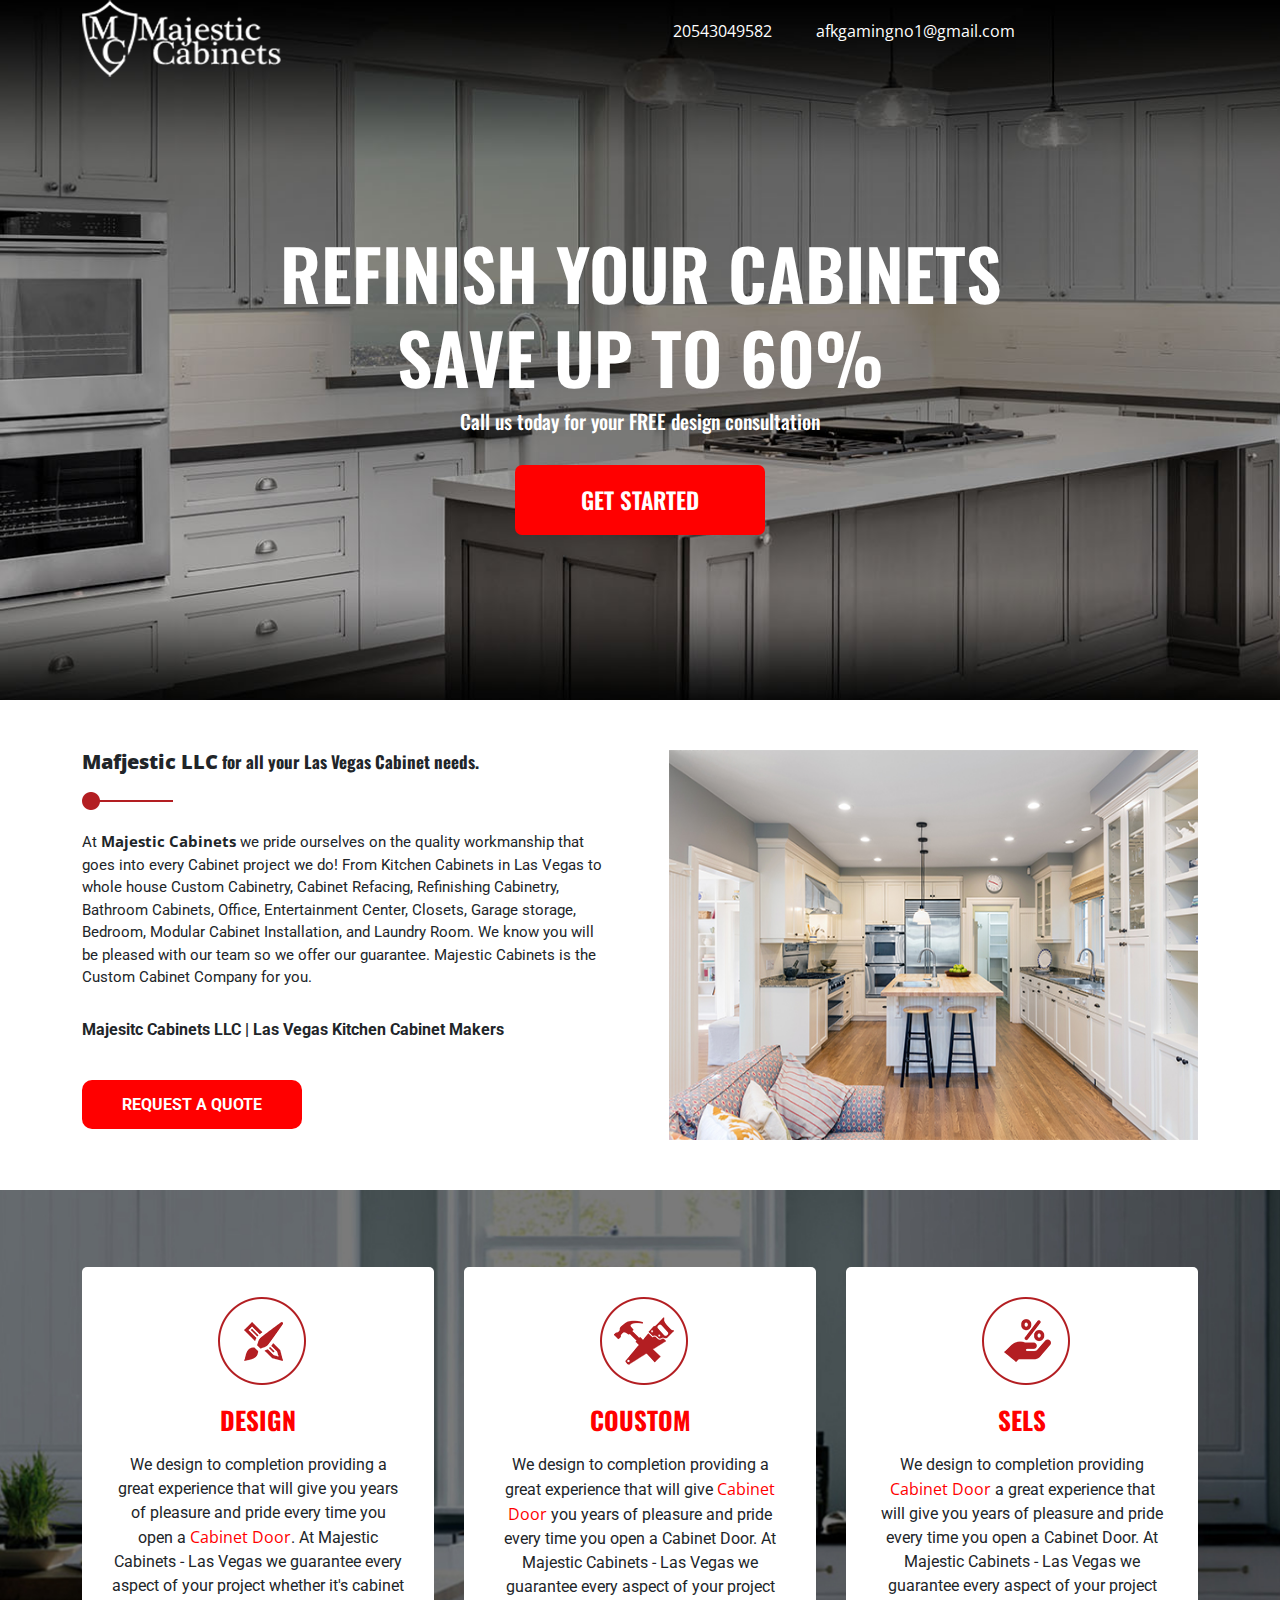
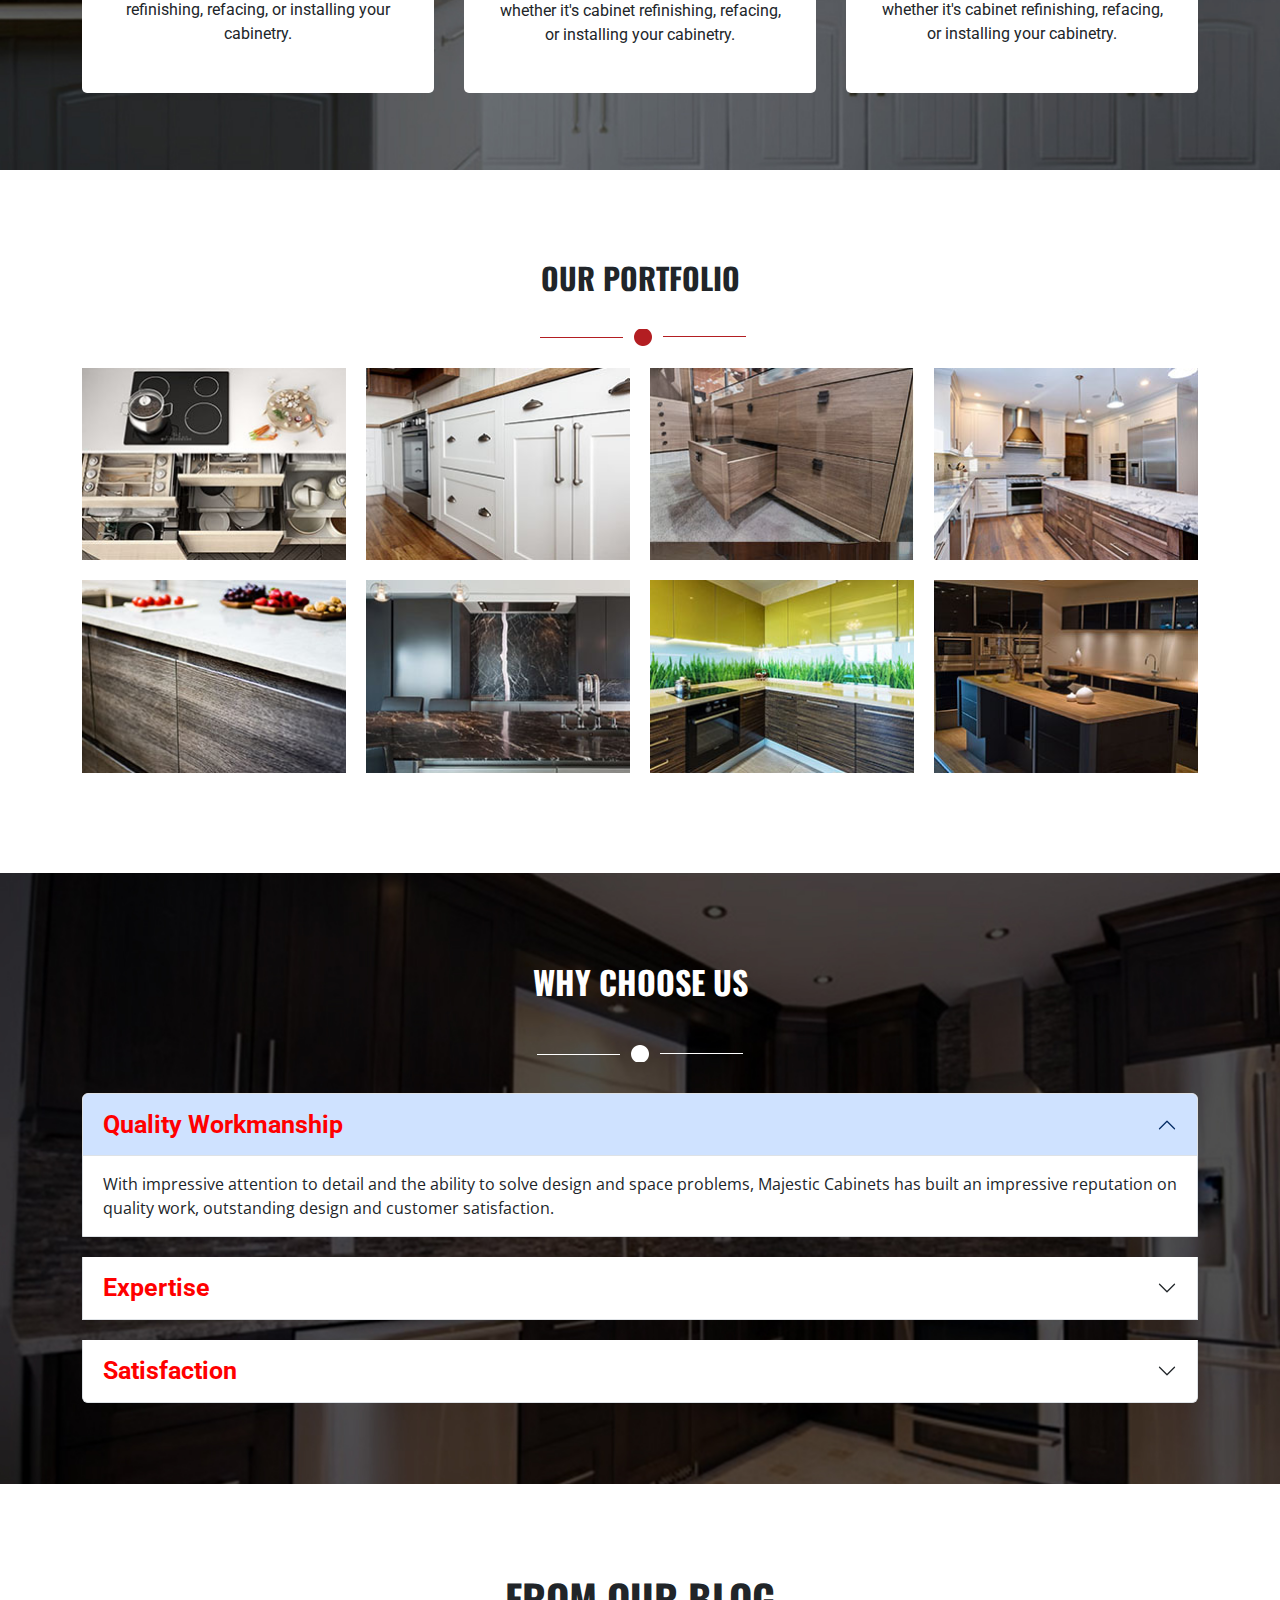
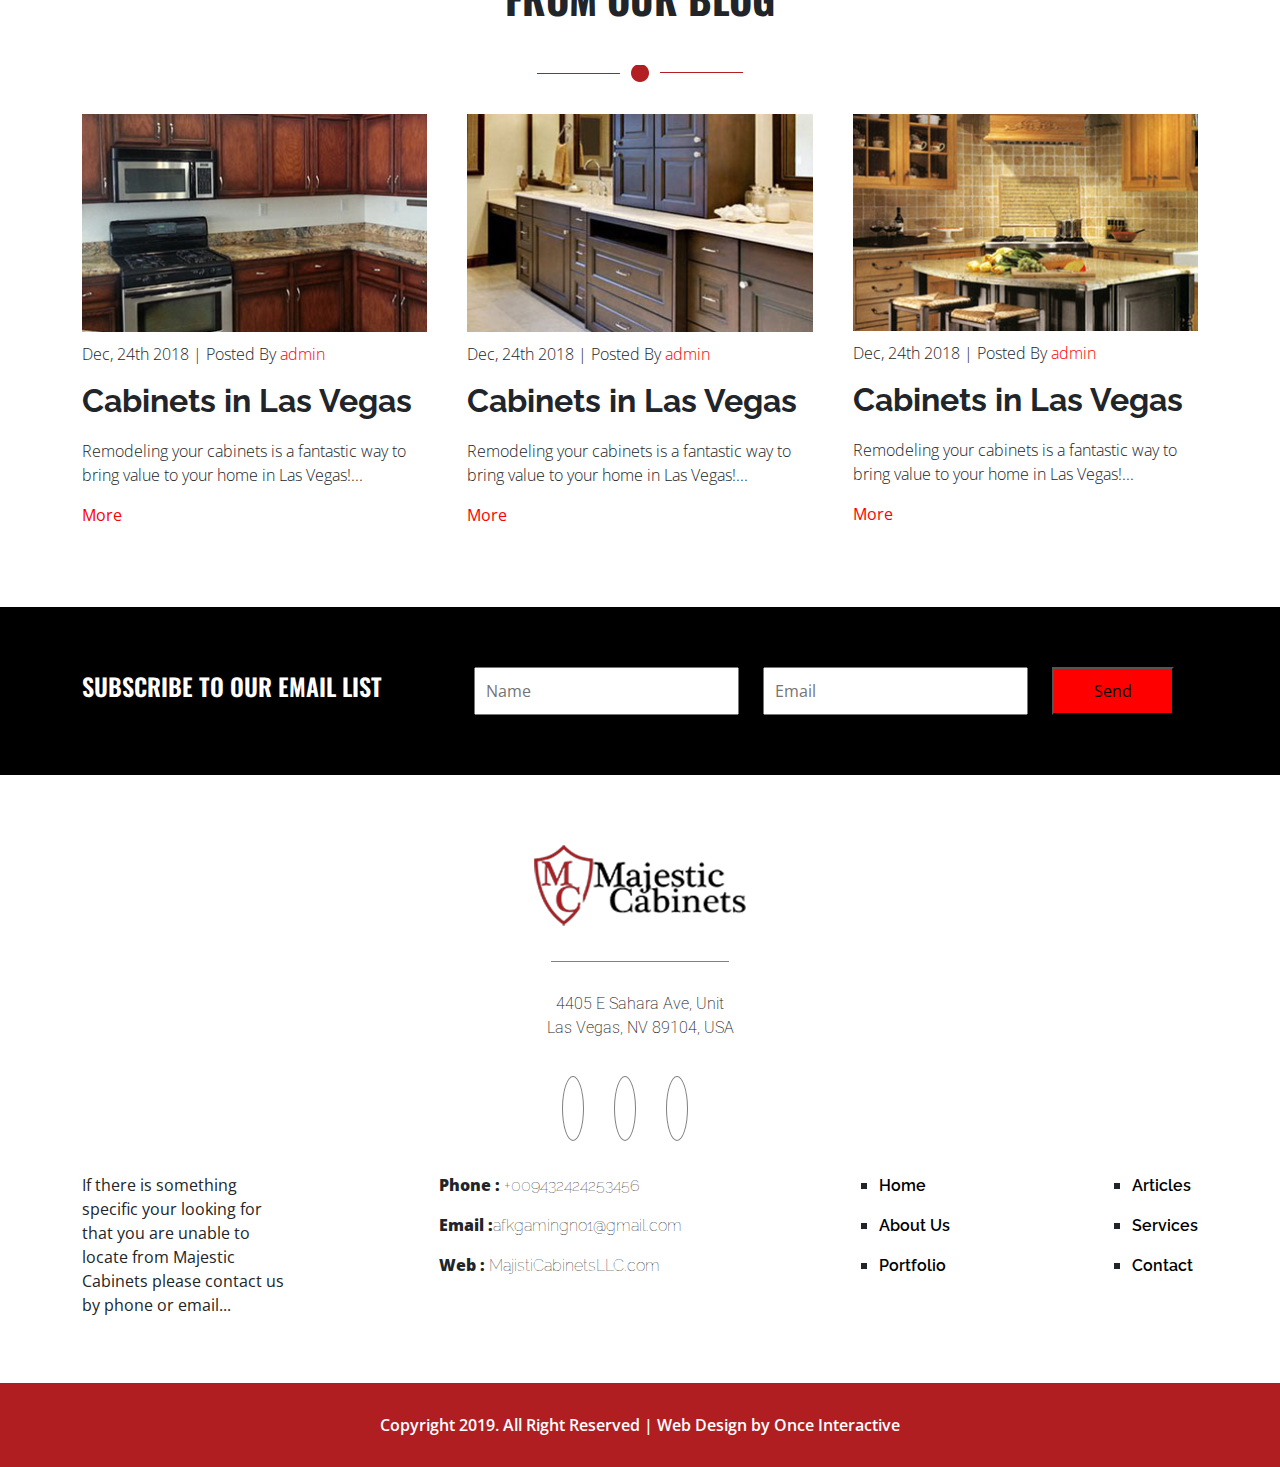
==== index.html @ 5ccfb647 "add all pages files" ====
<!DOCTYPE html>
<html lang="en">

<head>
    <meta charset="UTF-8">
    <meta name="viewport" content="width=device-width, initial-scale=1.0">
    <title>Document</title>
    <link rel="stylesheet" type="text/css" href="style.css">
    <link rel="stylesheet" href="responsiv.css">
    <!-- bootstrap  link  -->
    <link href="https://cdn.jsdelivr.net/npm/bootstrap@5.3.3/dist/css/bootstrap.min.css" rel="stylesheet"
        integrity="sha384-QWTKZyjpPEjISv5WaRU9OFeRpok6YctnYmDr5pNlyT2bRjXh0JMhjY6hW+ALEwIH" crossorigin="anonymous">
    <!-- ******************* fontawosome link **************** -->
    <link rel="stylesheet" href="https://cdnjs.cloudflare.com/ajax/libs/font-awesome/6.6.0/css/all.min.css"
        integrity="sha512-Kc323vGBEqzTmouAECnVceyQqyqdsSiqLQISBL29aUW4U/M7pSPA/gEUZQqv1cwx4OnYxTxve5UMg5GT6L4JJg=="
        crossorigin="anonymous" referrerpolicy="no-referrer" />
    <!-- googel fonts  -->
    <link rel="preconnect" href="https://fonts.googleapis.com">
    <link rel="preconnect" href="https://fonts.gstatic.com" crossorigin>
    <link href="https://fonts.googleapis.com/css2?family=Oswald:wght@200..700&display=swap" rel="stylesheet">
    <link rel="preconnect" href="https://fonts.googleapis.com">
    <link rel="preconnect" href="https://fonts.gstatic.com" crossorigin>
    <link
        href="https://fonts.googleapis.com/css2?family=Oswald:wght@200..700&family=Raleway:ital,wght@0,100..900;1,100..900&family=Roboto:ital,wght@0,100;0,300;0,400;0,500;0,700;0,900;1,100;1,300;1,400;1,500;1,700;1,900&display=swap"
        rel="stylesheet">
    <link rel="preconnect" href="https://fonts.googleapis.com">
    <link rel="preconnect" href="https://fonts.gstatic.com" crossorigin>
    <link
        href="https://fonts.googleapis.com/css2?family=Open+Sans:ital,wght@0,300..800;1,300..800&family=Oswald:wght@200..700&family=Raleway:ital,wght@0,100..900;1,100..900&family=Roboto:ital,wght@0,100;0,300;0,400;0,500;0,700;0,900;1,100;1,300;1,400;1,500;1,700;1,900&display=swap"
        rel="stylesheet">
</head>

<body>
    <!-- this is header section stat -->
    <header>
        <div class="main_header">
            <div class="container">
                <div class="top_header">
                    <div class="main-col">
                        <div class="left-side">
                                <li><i class="fa-solid fa-phone-volume"></i><a href="tel:20543049582">20543049582</a></li>
                        </div>
                        <div class="right-side">
                            <li><i class="fa-solid fa-envelope"></i><a href="mailto:afkgamingno1@gmail.com">afkgamingno1@gmail.com</a></li>
                        </div>
                    </div>
                </div>
                <div class="main_nav">
                    <div class="left_side">
                        <div class="img">
                            <img src="images/logo.png" alt="">
                        </div>
                    </div>
                    <div class="middle_side">
                        <ul>
                            <li><i class="fa-solid fa-phone-volume"></i><a href="tel:20543049582">20543049582</a></li>
                            <li><i class="fa-solid fa-envelope"></i><a
                                    href="mailto:afkgamingno1@gmail.com">afkgamingno1@gmail.com</a></li>
                        </ul>
                    </div>
                    <div class="right_side">
                        <div class="icon">
                            <a href="#"><i class="fa-solid fa-bars" onclick="manu_show()"></i></a>

                        </div>
                    </div>
                </div>
                <!-- *********************slider content section start ******************** -->
                <div class="slider_content">
                  <div class="content">
                    <h1>Refinish Your Cabinets <br>
                        Save Up To 60%</h1>
                    <p>Call us today for your FREE design consultation</p>
                  </div>
                  <div class="btn">
                    <a href="#">Get Started</a>
                </div>
                </div>
              
            </div>

        </div>
        <!-- manu mobile icon  -->
        <div class="mobile_manu">
            <div class="manu_bg" id="manu_bg">
                <ul>
                    <a href="#"><i class="fa-solid fa-xmark" onclick="manu_hide()"></i></a>
                    <li><a href="about.html">About</a></li>
                    <li><a href="service.html">Services</a></li>
                    <li><a href="articale.html">Articale</a></li>
                    <li><a href="article_details.html">Articale Details</a></li>
                    <li><a href="portfolio.html">Portfolio</a></li>
                    <li><a href="contact.html">Concat Us</a></li>
                </ul>
            </div>
        </div>
    </header>

    <!-- header section end -->

    <main>
        <div class="majistic_section">
            <div class="container">
                <div class="main_majistic">
                    <div class="left_site">
                        <h1><span style="font-size: 20px;">Mafjestic LLC</span> for all your Las Vegas Cabinet needs.
                        </h1>
                        <div class="img">
                            <img src="images/red.png" alt="">
                        </div>
                        <p>At <strong>Majestic Cabinets</strong> we pride ourselves on the quality workmanship that goes
                            into every
                            Cabinet project we do! From Kitchen Cabinets in Las Vegas to whole house Custom Cabinetry,
                            Cabinet Refacing, Refinishing Cabinetry, Bathroom Cabinets, Office, Entertainment Center,
                            Closets, Garage storage, Bedroom, Modular Cabinet Installation, and Laundry Room. We know
                            you will be pleased with our team so we offer our guarantee. Majestic Cabinets is the Custom
                            Cabinet Company for you.</p>
                        <h4>Majesitc Cabinets LLC | Las Vegas Kitchen Cabinet Makers</h4>
                        <a href="#">Request a Quote</a>
                    </div>
                    <div class="right_site">
                        <div class="ii">
                            <img src="images/hh.jpg" alt="">
                        </div>
                    </div>
                </div>
            </div>
        </div>
        <!-- design section  -->
        <section>
            <div class="design_section">
                <div class="design">
                    <div class="container">
                        <div class="main_design">
                            <div class="box-1">
                                <div class="img">
                                    <img src="images/third-logo.png" alt="">
                                </div>
                                <h2>DESIGN</h2>
                                <P>We design to completion providing a great experience that will give you years of
                                    pleasure and pride every time you open a <span style="color: red;">Cabinet
                                        Door</span>. At Majestic Cabinets - Las Vegas we guarantee every aspect of your
                                    project whether it's cabinet refinishing,
                                    refacing, or installing your cabinetry.</P>
                            </div>
                            <div class="box-1">
                                <div class="img">
                                    <img src="images/hatoti.png" alt="">
                                </div>
                                <h2>COUSTOM</h2>
                                <P>We design to completion providing a great experience that will give <span
                                        style="color: red;">Cabinet Door</span> you years of pleasure and pride every
                                    time you open a Cabinet Door. At Majestic Cabinets - Las Vegas we guarantee every
                                    aspect of your project whether it's cabinet refinishing,
                                    refacing, or installing your cabinetry.</P>
                            </div>
                            <div class="box-1">
                                <div class="img">
                                    <img src="images/persen.png" alt="">
                                </div>
                                <h2>SELS</h2>
                                <P>We design to completion providing <span style="color: red;">Cabinet Door</span> a
                                    great experience that will give you years of pleasure and pride every time you open
                                    a Cabinet Door. At Majestic Cabinets - Las Vegas we guarantee every aspect of your
                                    project whether it's cabinet refinishing,
                                    refacing, or installing your cabinetry.</P>
                            </div>
                        </div>
                    </div>
                </div>
            </div>
        </section>


        <section>
            <div class="main_gallary">
                <div class="hading">
                    <h2>OUR PORTFOLIO</h2>
                    <div class="img">
                        <img src="images/gallary-icon.png" alt="">
                    </div>
                </div>
                <div class="container">
                    <div class="gallary">
                        <div class="img">
                            <img src="images/ga-photo-1.jpg" alt="">
                            <div class="position">
                                <div class="imgg">
                                    <img src="images/camera.png" style="width: 50px;" onclick="showgallary()" alt="">
                                </div>
                                <div class="content">
                                    <h3>Single Portfolio 12</h3>
                                    <h4>Cabinets</h4>
                                </div>
                            </div>
                        </div>
                        <div class="img">
                            <img src="images/ga-photo-2.jpg" alt="">
                            <div class="position">
                                <div class="imgg">
                                    <img src="images/camera.png" style="width: 50px;" onclick="showgallary()" alt="">
                                </div>
                                <div class="content">
                                    <h3>Single Portfolio 12</h3>
                                    <h4>Cabinets</h4>
                                </div>
                            </div>
                        </div>
                        <div class="img">
                            <img src="images/ga-photo-3.jpg" alt="">
                            <div class="position">
                                <div class="imgg">
                                    <img src="images/camera.png" style="width: 50px;" onclick="showgallary()" alt="">
                                </div>
                                <div class="content">
                                    <h3>Single Portfolio 12</h3>
                                    <h4>Cabinets</h4>
                                </div>
                            </div>
                        </div>
                        <div class="img">
                            <img src="images/ga-photo-4.jpg" alt="">
                            <div class="position">
                                <div class="imgg">
                                    <img src="images/camera.png" style="width: 50px;" onclick="showgallary()" alt="">
                                </div>
                                <div class="content">
                                    <h3>Single Portfolio 12</h3>
                                    <h4>Cabinets</h4>
                                </div>
                            </div>
                        </div>
                        <div class="img">
                            <img src="images/ga-photo-5.jpg" alt="">
                            <div class="position">
                                <div class="imgg">
                                    <img src="images/camera.png" style="width: 50px;" onclick="showgallary()" alt="">
                                </div>
                                <div class="content">
                                    <h3>Single Portfolio 12</h3>
                                    <h4>Cabinets</h4>
                                </div>
                            </div>
                        </div>
                        <div class="img">
                            <img src="images/ga-photo-6.jpg" alt="">
                            <div class="position">
                                <div class="imgg">
                                    <img src="images/camera.png" style="width: 50px;" onclick="showgallary()" alt="">
                                </div>
                                <div class="content">
                                    <h3>Single Portfolio 12</h3>
                                    <h4>Cabinets</h4>
                                </div>
                            </div>
                        </div>
                        <div class="img">
                            <img src="images/ga-photo-7.jpg" alt="">
                            <div class="position">
                                <div class="imgg">
                                    <img src="images/camera.png" style="width: 50px;" onclick="showgallary()" alt="">
                                </div>
                                <div class="content">
                                    <h3>Single Portfolio 12</h3>
                                    <h4>Cabinets</h4>
                                </div>
                            </div>
                        </div>
                        <div class="img">
                            <img src="images/ga-photo-8.jpg" alt="">
                            <div class="position">
                                <div class="imgg">
                                    <img src="images/camera.png" style="width: 50px;" onclick="showgallary()" alt="">
                                </div>
                                <div class="content">
                                    <h3>Single Portfolio 12</h3>
                                    <h4>Cabinets</h4>
                                </div>
                            </div>
                        </div>
                    </div>
                </div>
                <div class="more_gallary" id="gallary_show">
                    <div class="container">
                        <div class="gallary_more" style="position: relative;">
                            <div class="cros" style="position: absolute; right: 0; font-size: 40px;">
                                <i class="fa-solid fa-right-to-bracket" onclick="hidegallary()"
                                    style="color: black;"></i>
                            </div>
                            <div class="img-1">
                                <img src="images/cavinet-1.jpg" alt="">
                            </div>
                            <div class="img-1">
                                <img src="images/cabinet-2.jpg" alt="">
                            </div>
                            <div class="img-1">
                                <img src="images/cabinet-3.jpg" alt="">
                            </div>
                            <div class="img-1">
                                <img src="images/cabinet-4.jpg" alt="">
                            </div>
                            <div class="img-1">
                                <img src="images/cabinet-5.jpg" alt="">
                            </div>
                            <div class="img-1">
                                <img src="images/cabinet-6.jpg" alt="">
                            </div>
                            <div class="img-1">
                                <img src="images/cabinet-7.jpg" alt="">
                            </div>
                            <div class="img-1">
                                <img src="images/cabinet-8.jpg" alt="">
                            </div>
                        </div>
                    </div>
                </div>
            </div>
        </section>
        <!-- ************************************according section start *********************************************** -->
        <div class="according_section">
            <div class="container">
                <div class="hading">
                    <h2>WHY CHOOSE US</h2>
                    <div class="img">
                        <img src="images/white-icon.png" alt="">
                    </div>
                </div>
                <div class="main_according">
                    <div class="accordion" id="accordionExample">
                        <div class="accordion-item">
                            <h2 class="accordion-header" id="headingOne">
                                <button class="accordion-button" type="button" data-bs-toggle="collapse"
                                    data-bs-target="#collapseOne" aria-expanded="true" aria-controls="collapseOne">
                                    Quality Workmanship
                                </button>
                            </h2>
                            <div id="collapseOne" class="accordion-collapse collapse show" aria-labelledby="headingOne"
                                data-bs-parent="#accordionExample">
                                <div class="accordion-body">
                                    With impressive attention to detail and the ability to solve design and space
                                    problems, Majestic Cabinets has built an impressive reputation on quality work,
                                    outstanding design and customer satisfaction.
                                </div>
                            </div>
                        </div>
                        <div class="accordion-item">
                            <h2 class="accordion-header" id="headingTwo">
                                <button class="accordion-button collapsed" type="button" data-bs-toggle="collapse"
                                    data-bs-target="#collapseTwo" aria-expanded="false" aria-controls="collapseTwo">
                                    Expertise
                                </button>
                            </h2>
                            <div id="collapseTwo" class="accordion-collapse collapse" aria-labelledby="headingTwo"
                                data-bs-parent="#accordionExample">
                                <div class="accordion-body">
                                    With impressive attention to detail and the ability to solve design and space
                                    problems, Majestic Cabinets has built an impressive reputation on quality work,
                                    outstanding design and customer satisfaction.
                                </div>
                            </div>
                        </div>
                        <div class="accordion-item">
                            <h2 class="accordion-header" id="headingThree">
                                <button class="accordion-button collapsed" type="button" data-bs-toggle="collapse"
                                    data-bs-target="#collapseThree" aria-expanded="false" aria-controls="collapseThree">
                                    Satisfaction
                                </button>
                            </h2>
                            <div id="collapseThree" class="accordion-collapse collapse" aria-labelledby="headingThree"
                                data-bs-parent="#accordionExample">
                                <div class="accordion-body">
                                    With impressive attention to detail and the ability to solve design and space
                                    problems, Majestic Cabinets has built an impressive reputation on quality work,
                                    outstanding design and customer satisfaction.
                                </div>
                            </div>
                        </div>
                    </div>
                </div>
            </div>
        </div>

        <!--*********************from our blog section start ***********************-->
        <div class="from_section">
            <div class="container">
                <div class="hading">
                    <h2>FROM OUR BLOG</h2>
                    <div class="img">
                        <img src="images/gallary-icon.png" alt="">
                    </div>
                </div>
                <div class="main_from_blog">
                    <div class="box-1">
                        <div class="img">
                            <img src="images/from-blog.jpg" alt="">
                        </div>
                        <div class="content">
                            <p>Dec, 24th 2018 | Posted By <span style="color: red;">admin</span></p>
                            <h2>Cabinets in Las Vegas</h2>
                            <p>Remodeling your cabinets is a fantastic way to
                                bring value to your home in Las Vegas!...</p>
                            <a href="#" style="color: red; text-decoration: none;">More</a>
                        </div>
                    </div>
                    <div class="box-1">
                        <div class="img">
                            <img src="images/from-blog-2.jpg" alt="">
                        </div>
                        <div class="content">
                            <p>Dec, 24th 2018 | Posted By <span style="color: red;">admin</span></p>
                            <h2>Cabinets in Las Vegas</h2>
                            <p>Remodeling your cabinets is a fantastic way to
                                bring value to your home in Las Vegas!...</p>
                            <a href="#" style="color: red; text-decoration: none;">More</a>
                        </div>
                    </div>
                    <div class="box-1">
                        <div class="img">
                            <img src="images/from-blog-3.jpg" alt="">
                        </div>
                        <div class="content">
                            <p>Dec, 24th 2018 | Posted By <span style="color: red;">admin</span></p>
                            <h2>Cabinets in Las Vegas</h2>
                            <p>Remodeling your cabinets is a fantastic way to
                                bring value to your home in Las Vegas!...</p>
                            <a href="#" style="color: red; text-decoration: none;">More</a>
                        </div>
                    </div>
                </div>
            </div>
        </div>

        <!--******************Subscribe section ***********************-->
        <div class="subscribe_section">
            <div class="container">
                <div class="content_subscribes">
                    <h2>SUBSCRIBE TO OUR EMAIL LIST</h2>
                    <div class="input">
                        <input type="text" name="name" id="name" placeholder="Name" required>
                        <input type="email" name="email" id="email" placeholder="Email" required>
                        <button type="submit">Send</button>
                    </div>
                </div>
            </div>
        </div>
        <!--************************* majistic logo section and social media section start **************************** -->
        <div class="majistic_section2">
            <div class="container">
                <div class="main_mejistic">
                    <div class="logo_2">
                        <img src="images/logo-2.png" alt="">
                        <div class="div"></div>
                        <p>4405 E Sahara Ave, Unit</p>
                        <p>Las Vegas, NV 89104, USA</p>
                        <div class="social_section">
                            <div class="containerr">
                                <div class="icon">
                                    <i class="fa-brands fa-facebook-f"></i>
                                    <i class="fa-brands fa-instagram"></i>
                                    <i class="fa-brands fa-google-plus-g"></i>
                                </div>
                            </div>
                        </div>
                    </div>
                </div>
            </div>
        </div>

    </main>
    <!--********************footer section start**************************-->
    <footer>
        <div class="main_footer">
            <div class="container">
                <div class="footer_start">
                    <div class="item-1">
                        <p>If there is something specific your looking for that you are unable to locate from Majestic
                            Cabinets please contact us by phone or email... </p>
                    </div>
                    <div class="item-2">
                        <div class="content">
                            <li><strong style="font-weight: 800;">Phone :</strong> <a href="tel:+0094324242">
                                    +009432424253456</a></li>
                            <li><strong style="font-weight: 800;">Email :</strong><a
                                    href="mailto:afkgamingno1@gmail.com">afkgamingno1@gmail.com</a></li>
                            <li><strong style="font-weight: 800;">Web :</strong><a href="#"> MajistiCabinetsLLC.com</a>
                            </li>
                        </div>
                    </div>
                    <div class="item-3">
                        <ul>
                            <li><a href="#">Home</a></li>
                            <li><a href="#">About Us</a></li>
                            <li><a href="#">Portfolio</a></li>
                        </ul>
                    </div>
                    <div class="item-4">
                        <ul>
                            <li><a href="#">Articles</a></li>
                            <li><a href="#">Services</a></li>
                            <li><a href="#">Contact</a></li>
                        </ul>
                    </div>
                   
                </div>
            </div>
        </div>
        <!-- mobile footer  -->
        <div class="mo_footer">
            <div class="mobile">
               <div class="item">
                   <ul>
                       <li><a href="#">Home</a></li>
                       <li><a href="#">About Us</a></li>
                       <li><a href="#">Portfolio</a></li>
                   </ul>
               </div>
               <div class="item">
                   <ul>
                       <li><a href="#">Articles</a></li>
                       <li><a href="#">Services</a></li>
                       <li><a href="#">Contact</a></li>
                   </ul>
               </div>
            </div>
           </div>
        <div class="copyright_section">
            <div class="container">
                <div class="content">
                    <p>Copyright 2019. All Right Reserved | Web Design by Once Interactive</p>
                </div>
            </div>

        </div>
    </footer>
    <script src="allfile.js"></script>
    <script>
     

    </script>
    <script src="https://cdn.jsdelivr.net/npm/@popperjs/core@2.11.8/dist/umd/popper.min.js"
        integrity="sha384-I7E8VVD/ismYTF4hNIPjVp/Zjvgyol6VFvRkX/vR+Vc4jQkC+hVqc2pM8ODewa9r"
        crossorigin="anonymous"></script>
    <script src="https://cdn.jsdelivr.net/npm/bootstrap@5.3.3/dist/js/bootstrap.min.js"
        integrity="sha384-0pUGZvbkm6XF6gxjEnlmuGrJXVbNuzT9qBBavbLwCsOGabYfZo0T0to5eqruptLy"
        crossorigin="anonymous"></script>
</body>

</html>
---- style.css ----
* {
	margin: 0;
	padding: 0;
	font-family: "Open Sans", sans-serif;
}

@import url('https://fonts.googleapis.com/css2?family=Open+Sans:ital,wght@0,300..800;1,300..800&display=swap');


.container {
	max-width: 1170px;
	margin: 0 auto;
	margin: 0 30px;
}

/* mobile manu style */
.mobile_manu .manu_bg {
	width: 200px;
	height: 380px;
	background-color: rgb(0, 13, 255);
	top: 3%;
	right: 2%;
	position: absolute;
	padding-top: 16px;
	border-radius: 10px;
	display: none;
}

.mobile_manu .manu_bg {
	text-align: center;
}

.mobile_manu .manu_bg ul {
	list-style-type: none;
	margin-right: 31px;

}

.mobile_manu .manu_bg ul i {
	font-size: 30px;
	color: white;
}

.mobile_manu .manu_bg ul li {
	padding-bottom: 20px;
}

.mobile_manu .manu_bg ul li a {
	text-decoration: none;
	color: white;
	font-size: large;
	font-weight: 400;
	position: relative;
}
/* hover section start  */
.mobile_manu .manu_bg ul li a::after{
	content: '';
	position: absolute;
	width: 100%;
	height: 4px;
	background-color: #00ff2f;
	left: 0;
	bottom: -10px;
	opacity: 0;
}
.mobile_manu .manu_bg ul li:hover a::after{
	opacity: 1;
}
.mobile_manu .manu_bg ul li a:hover {
	color: rgb(255, 0, 0);
}

.active_manu a::before{
	content: '';
	position: absolute;
	width: 100%;
	height: 4px;
	background-color: #00ff2f;
	left: 0;
	bottom: -10px;
	
}

/* header top nav var start  */
.main_header .container .top_header{
	display: none;
}
.main_header .container .top_header .main-col{
	display: grid;
	grid-template-columns: 1fr 1fr;
}

/*  top header  */
header .main_header {
	background-image: url('images/slider-1.jpg');
	background-size: cover;
	height: 700px;
	color: white;
}

header .main_header .container .main_nav {
	display: grid;
	grid-template-columns: 1fr 4fr 1fr;
}

header .main_header .container .main_nav .middle_side {
	text-align: right;
	align-content: center;
}

header .main_header .container .main_nav .middle_side ul {
	list-style-type: none;
}

header .main_header .container .main_nav .middle_side ul li {
	display: inline-block;
	padding-left: 20px;
}

header .main_header .container .main_nav .middle_side ul li a {
	color: rgb(0, 0, 0);
	text-decoration: none;
	color: white;
}

header .main_header .container .main_nav .middle_side ul li a:hover {
	color: rgb(255, 0, 0);

}

header .main_header .container .main_nav .middle_side ul li i {
	padding-right: 20px;
}

header .main_header .container .main_nav .right_side {
	text-align: right;
	align-content: center;
}

header .main_header .container .main_nav .right_side i {
	font-size: 30px;
	color: white;
}

/* header top nav var end  */

/* header slider banner contaent start  */
header .main_header .container .slider_content {
	height: 600px;
	align-content: center;
}
header .main_header .container .slider_content .content{
	text-align: center;
	margin: 0  auto;              
	
}

header .main_header .container .slider_content h1 {
	font-family: "Oswald", sans-serif;
	font-weight: 600;
	font-size: 70px;
	color: rgb(255, 255, 255);
	text-transform: uppercase;

}

header .main_header .container .slider_content p {
	color: #ffffff;
	font-size: 20px;
	font-family: "Oswald", sans-serif;
	font-weight: 500;
}

header .main_header .container .btn {
	display: block;
	margin-top: 40px;
}

header .main_header .container .btn a {
	display: inline;
	text-decoration: none;
	color: white;
	background-color: red;
	padding: 18px 66px;
	font-size: 23px;
	text-transform: uppercase;
	border-radius: 7px;
	font-weight: 600;
	font-family: "Oswald", sans-serif;
}

header .main_header .container .btn a:hover {
	background-color: transparent;
	border: 2px solid rgb(0, 255, 0);
}

/* header slider banner contaent end  */

/* majistic section  */
.majistic_section {
	margin: 50px 0;
}

.majistic_section .container .main_majistic .left_site h1 {
	font-size: 17px;
	font-weight: 800;
	padding-bottom: 10px;
	font-family: "Oswald", sans-serif;
}

.majistic_section .container .main_majistic .left_site h4 {
	font-size: 16px;
	font-weight: 600;
	margin-bottom: 53px;
}

.majistic_section .container .main_majistic .left_site .img img {
	padding-bottom: 20px;
}

.majistic_section .container .main_majistic {
	display: grid;
	grid-template-columns: 1fr 1fr;
	gap: 57px;
}

.majistic_section .container .main_majistic .left_site p {
	padding-bottom: 15px;
	font-family: "Roboto", sans-serif;
	font-size: 15px;
}

.majistic_section .container .main_majistic .left_site h4 {
	font-family: "Roboto", sans-serif;
	font-weight: 700;
}

.majistic_section .container .main_majistic .left_site a {
	padding: 15px 40px;
	background-color: red;
	color: white;
	border-radius: 10px;
	text-decoration: none;
	font-family: "Roboto", sans-serif;
	font-weight: 700;
	text-transform: uppercase;
}

.majistic_section .container .main_majistic .left_site a:hover {
	background-color: transparent;
	border: 2px solid red;
	color: black;

}

.majistic_section .container .main_majistic .right_site .ii img {
	width: 100%;
	height: 390px;
}


/* third section style start  */
.design {
	background-image: url('images/third.jpg');
	background-size: cover;
	padding: 77px 0;
	background-repeat: no-repeat;
}

.design_section .design .container .main_design {
	display: grid;
	grid-template-columns: 1fr 1fr 1fr;
	gap: 30px;

}

.design_section .design .container .main_design .box-1 .img {
	margin: 0 auto;
	width: 80px;
	margin-bottom: 20px;
}

.design_section .design .container .main_design .box-1 {
	text-align: center;
	background-color: #ffffff;
	padding: 30px;
	border-radius: 5px
}

.design_section .design .container .main_design .box-1 h2 {
	font-size: 25px;
	font-weight: 700;
	color: red;
	font-family: "Oswald", sans-serif;
	font-weight: 800;
}

.design_section .design .container .main_design .box-1 p {
	padding-top: 10px;
	font-family: "Roboto", sans-serif;
}

/* GALLARY SECTION START  */
.main_gallary {
	margin: 90px 0 0 0;
	position: relative;
}

.main_gallary .hading h2 {
	font-size: 30px;
	font-weight: 800;
	text-align: center;
	padding-bottom: 20px;
	font-family: "Oswald", sans-serif;
	font-weight: 800;

}

.main_gallary .hading .img {
	width: 200px;
	margin: 0 auto;
	margin-bottom: 20px;
}

.main_gallary .container .gallary {
	display: grid;
	grid-template-columns: 1fr 1fr 1fr 1fr;
	gap: 20px;
}

.main_gallary .container .gallary .img img {
	width: 100%;
	height: 100%;
	transition: .4s ease;
}

.main_gallary .container .gallary .img {
	position: relative;
	overflow: hidden;
}

.main_gallary .container .gallary .img:hover img {
	transform: scale(1.3);
}

.main_gallary .container .gallary .img .position .content {
	background-color: red;
	color: white;
	text-align: center;
	padding: 10px 70px;
	font-family: "Roboto", sans-serif;
	width: 100%;

}

.main_gallary .container .gallary .img .position .content h3 {
	font-size: 12px;

}

.main_gallary .container .gallary .img .position .content h4 {
	font-size: 15px;
}

.main_gallary .container .gallary .img .position .imgg {
	position: absolute;
	top: 0;
	right: 15px;
	top: 15px;
}

.main_gallary .container .gallary .img .position {
	opacity: 0;
}

.main_gallary .container .gallary .img .position .content {
	position: absolute;
	bottom: 0;
}

.main_gallary .container .gallary .img:hover .position {
	opacity: 1;
}

.more_gallary {
	display: none;
	position: absolute;
	width: 100%;
	height: 641px;
	background-color: #032144;
	right: 0;
	top: 0;
	z-index: 1;
	text-align: center;
	padding-top: 40px;
}

.more_gallary .container .gallary_more {
	display: grid;
	grid-template-columns: 1fr 1fr 1fr 1fr;
	gap: 30px;
	background-color: white;
	padding: 50px 50px;
}

.more_gallary .container .gallary_more .img-1 {
	overflow: hidden;
}

.more_gallary .container .gallary_more .img-1 img {
	width: 100%;
	height: 100%;
	/* overflow: hidden; */
	transition: .4s ease;
}

.more_gallary .container .gallary_more .img-1 img:hover {
	transform: scale(1.3);
}

/* ************************************according section start style ***********************************************  */
.according_section {
	background-image: url('images/accor.jpg');
	background-size: cover;
	padding: 90px 0;
	margin-top: 100px;
	margin-bottom: 90px;
	height: 611px;
}

.according_section .container .hading {
	text-align: center;
	color: white;
}

.according_section .container .hading h2 {
	font-weight: 800;
	font-family: "Oswald", sans-serif;

}

.according_section .container .hading .img {
	padding: 30px 0;
}

.according_section .container .main_according .accordion-item {
	margin-bottom: 20px;
}

.according_section .container .main_according .accordion-button {
	font-family: "Roboto", sans-serif;
	font-size: 25px;
	font-weight: bold;
	color: red;
}

/* ********************************from section start ************************** */
.from_section {
	margin-top: 38px;
	margin-bottom: 80px;
}

.from_section .container .hading {
	text-align: center;
}

.from_section .container .hading h2 {
	font-size: 40px;
	font-weight: 800;
	font-family: "Oswald", sans-serif;
}

.from_section .container .hading .img {
	padding: 30px 0;
}

.from_section .container .main_from_blog {
	display: grid;
	grid-template-columns: 1fr 1fr 1fr;
	gap: 40px;
}

.from_section .container .main_from_blog .box-1 .content h2 {
	font-family: "Raleway", sans-serif;
	font-weight: bold;
}

.from_section .container .main_from_blog .box-1 .img img {
	width: 100%;
}

.from_section .container .main_from_blog .content p {
	padding-top: 10px;
	font-weight: lighter;

}


/* ********************************from subdcribe section start ************************** */
.subscribe_section {
	background-color: black;
	padding: 60px 0;
	margin-bottom: 70px;

}

.subscribe_section .container .content_subscribes {
	display: grid;
	grid-template-columns: 1fr 2fr;

}

.subscribe_section .container .content_subscribes h2 {
	color: white;
	font-family: "Oswald", sans-serif;
	font-weight: 600;
	font-size: 24px;
	align-content: center;
}

.subscribe_section .container .content_subscribes .input {
	align-content: center;
}

.subscribe_section .container .content_subscribes .input input {
	width: 265px;
	padding: 10px 10px;
	margin-left: 20px;
}

.subscribe_section .container .content_subscribes .input button {
	padding: 10px 40px;
	background-color: red;
	margin-left: 20px;
}

.subscribe_section .container .content_subscribes .input button:hover {
	background-color: rgb(8, 239, 8);
	border: 2px solid red;
	border-radius: 10px;
	font-weight: 600;

}

/* *****************Majistic logo 2 section style start ******************************* */
.majistic_section2 .container .main_mejistic .logo_2 img {
	margin-bottom: 35px;
}

.div {
	width: 16%;
	height: 1px;
	margin: 0 auto;
	background-color: gray;
	margin-bottom: 30px;
}

.majistic_section2 .container .main_mejistic .logo_2 p {
	margin-bottom: 0;
	font-family: "Roboto", sans-serif;
	font-weight: 200;

}

.majistic_section2 .container .main_mejistic .logo_2 {
	text-align: center;
}


/* social midea section start  */
.majistic_section2 .container .main_mejistic .logo_2 .social_section {
	margin-top: 45px;
	margin-bottom: 30px;
}

.majistic_section2 .container .main_mejistic .logo_2 .social_section .containerr .icon i {
	font-size: 32px;
	border: 1px solid gray;
	border-radius: 100%;
	padding: 10px;
	color: gray;
	width: 55px;
	height: 55px;
	margin-right: 30px;
}

.majistic_section2 .container .main_mejistic .logo_2 .social_section .containerr .icon i:hover {
	background-color: blue;
	color: rgb(255, 255, 255);
	background: linear-gradient(90deg, rgb(3, 137, 255) 0%);
}

.majistic_section2 .container .main_mejistic .logo_2 .social_section .containerr .icon i:first-child {
	text-align: center;
	margin-left: 0;
}

.majistic_section2 .container .main_mejistic .logo_2 .social_section .containerr .icon i:nth-child(2):hover {
	background-color: rgb(255, 0, 195);
	color: rgb(255, 255, 255);
	background: linear-gradient(90deg, rgb(3, 137, 255) 0%);
}

.majistic_section2 .container .main_mejistic .logo_2 .social_section .containerr .icon i:nth-child(3):hover {
	background-color: rgb(13, 236, 42);
	background: linear-gradient(90deg, rgb(9, 50, 255) 0%);
	color: rgb(250, 4, 4);
	background: linear-gradient(90deg, rgb(3, 137, 255) 0%);
}


/* *************footer section start********************** */
.main_footer {
	margin-top: 40px;
	margin-bottom: 50px;
}

.main_footer .container .footer_start {
	display: grid;
	grid-template-columns: 4fr 5fr 2fr 1fr;
	gap: 150px;
}

.main_footer .container .footer_start .item-2 li {
	list-style-type: none;
	padding-bottom: 15px;
}

.main_footer .container .footer_start .item-2 li a {
	text-decoration: none;
	color: black;
	font-family: "Raleway", sans-serif;
	font-weight: lighter;
}

.main_footer .container .footer_start .item-3 ul li {
	padding-bottom: 15px;
	list-style-type: square;
}

.main_footer .container .footer_start .item-3 ul li a {
	text-decoration: none;
	color: black;
	font-weight: 700;
	font-family: "Raleway", sans-serif;
	font-weight: 600;
}

.main_footer .container .footer_start .item-4 ul li a {
	text-decoration: none;
	color: black;
	font-family: "Raleway", sans-serif;
	font-weight: 600;
}

.main_footer .container .footer_start .item-4 ul li {
	padding-bottom: 15px;
	list-style-type: square;
}
/* mobile footer secction  */
.mo_footer{
	display: none;

}
.main_footer .container .footer_start .item ul li {
	padding-bottom: 15px;
	list-style-type: square;
}
.main_footer .container .footer_start .item ul li a {
	text-decoration: none;
	color: black;
	font-family: "Raleway", sans-serif;
	font-weight: 600;
}
/* **********copyright section****************** */
.copyright_section {
	background-color: #b11e22;
	padding: 30px 0;
}

.copyright_section .container .content p {
	text-align: center;
	margin-bottom: 0;
	color: white;
	font-weight: 600;
}




/* ************************************************About page style start******************************************  */
header {
	/* height: 335px; */
}

.mainn_header .container .top_header{
	display: none;
}


.mainn_header {
	background-image: url('images/about-banner.jpg');
	background-size: cover;
	height: 335px;
}

.mainn_header .container .about_nav {
	display: grid;
	grid-template-columns: 1fr 4fr 1fr;
	color: white;

}

.mainn_header .container .about_nav .middle_site {
	text-align: right;
	align-content: center;
}

.mainn_header .container .about_nav .middle_site ul li {
	display: inline-block;
	padding-left: 30px;
}

.mainn_header .container .about_nav .middle_site ul li a {
	color: white;
	text-decoration: none;
}

.mainn_header .container .about_nav .middle_site ul li i {
	padding-right: 15px;
}

.mainn_header .container .about_nav .right_side {
	text-align: right;
	align-content: center;
}

.mainn_header .container .about_nav .right_side a i {
	color: white;
	font-size: 30px;
}


.mainn_header .container .about_content {
	text-align: center;
	align-content: center;
	margin-top: 8%;
	color: white;
}

.mainn_header .container .about_content a {
	color: white;
}


.h22 {
	background-color: #f5f5f5;
	padding: 50px 0;
	text-align: center;
	font-family: "Oswald", sans-serif;
	font-weight: bold;
	margin-bottom: 70px;
}
.h22 h2{
	font-size: 20px;
}
/* angel secton start  */
.angel_section {
	margin-bottom: 90px;
}

.angel_section .container .main_angel {
	display: grid;
	grid-template-columns: 1fr 1fr 1fr;
	column-gap: 30px;
	text-align: justify;
	font-family: "Oswald", sans-serif;
}
.angel_section .container .main_angel .box-1 h2{
	color: red;
	font-size: 30px;
}
.angel_section .container .main_angel .box-1 {
	border: 2px solid rgba(0, 0, 0, 0.363);
	padding: 20px;
	border-radius: 10px;
	text-align: justify;
}

.angel_section .container .main_angel .box-1 li {
	padding-bottom: 10px;
	list-style-type: none;

}

.angel_section .container .main_angel .box-1 li a {
	color: black;
	text-decoration: none;
	color: #7a7a7a;
}

.angel_section .container .main_angel .box-1  li i {
	padding-right: 10px;
}


/* about deign section  */

.design2 {
	background-image: url('images/about-trasnparent.jpg');
	background-size: cover;
	padding: 70px 0;


}

.design_section2 .design2 .container .main_design2 {
	display: grid;
	grid-template-columns: 1fr 1fr 1fr;
	gap: 30px;
	align-items: center;

}

.design_section2 .design2 .container .main_design2 .box-1 .img {
	margin: 0 auto;
	width: 80px;
	margin-bottom: 20px;
}

.design_section2 .design2 .container .main_design2 .box-1 {
	text-align: center;
	border-radius: 5px;

}

.design_section2 .design2 .container .main_design2 .box-1 h2 {
	font-size: 25px;
	font-weight: 700;
	color: red;
	font-family: "Oswald", sans-serif;
	font-weight: 800;
}

.design_section2 .design2 .container .main_design2 .box-1 p {
	padding-top: 10px;
	font-family: "Roboto", sans-serif;
}
/* ************************************contact us page style start **************************************** */
.main_contact_section {
	margin: 50px 0;
}
.main_contact_section .container .contact_form {
	display: grid;
	grid-template-columns: 2fr 1fr;
	gap: 30px;
}

.main_contact_section .container .contact_form .left_side h1 {
	font-size: 30px;
	font-family: "Oswald", sans-serif;
	font-weight: 600;
	padding-bottom: 20px;
}

.main_contact_section .container .contact_form .left_side p {
	font-size: 16px;
	font-family: "Roboto", sans-serif;
	font-weight: 500;
	font-weight: 600;
	padding-bottom: 20px;
}

.main_contact_section .container .contact_form .left_side .login_form .inp {
	display: flex;
	gap: 20px;
}

.main_contact_section .container .contact_form .left_side .login_form .inp input {
	width: 100%;
	padding: 10px;
}

.main_contact_section .container .contact_form .left_side .login_form .massage_box input {
width: 100%;
box-sizing: border-box;
padding: 10px;
margin-top: 25px;
}
.main_contact_section .container .contact_form .left_side .login_form .massage_box textarea{
	width: 100%;
	box-sizing: border-box;
	margin-top: 25px;
	resize: none;
	margin-bottom: 40px;
}
.main_contact_section .container .contact_form .left_side .login_form .massage_box a{
	text-decoration: none;
	color: rgb(255, 255, 255);
	background-color: red;
	padding: 15px 50px;
	border-radius: 10px;
	
}

.main_contact_section .container .contact_form .left_side .login_form .massage_box a:hover{
	color: rgb(0, 0, 0);
	border: 2px solid rgb(0, 255, 0);
	background-color: transparent
}
.main_contact_section .container .contact_form .right_side h2 {
	font-size: 33px;
	font-family: "Oswald", sans-serif;
	font-weight: 500;
	padding-left: 34px;
}

.main_contact_section .container .contact_form .right_side h4 {
	font-size: 19px;
	font-family: "Roboto", sans-serif;
	font-weight: 500;
	padding-top: 10px;
	padding-bottom: 20px;
	padding-left: 34px;
}

.main_contact_section .container .contact_form .right_side ul {
	list-style-type: none;
}

.main_contact_section .container .contact_form .right_side ul li {
	padding-bottom: 20px;
}

.main_contact_section .container .contact_form .right_side ul li a {
	text-decoration: none;
	color: black;
}

.main_contact_section .container .contact_form .right_side ul li span {
	font-weight: 600;
	font-size: 20px;
}


/* map section  */

.map_section .map img{
	width: 100%;
}


/* service page start  */

.door_section .hading{
	text-align: center;
}
.door_section .hading h2{
	color: red;
}

.door_section .container .img img{
	width: 100%;
}



/* Articale page atyle start  */

 /* ARITCLES  SECTION    */
 .main_section{
	margin-top: 50px;
 }
.main_section .container .main_article{
	display: grid;
	grid-template-columns: 2fr 1fr;
	gap: 50px;
}
.main_section .container .main_article .left_side .hading h3{
	font-family: "Oswald", sans-serif;
	font-weight: 500;
	padding-bottom: 15px;
}
.main_section .container .main_article .left_side .hading .img {
	margin-bottom: 40px;
}
.main_section .container .main_article .left_side .hading .img img{
	width: 100%;
}

.main_section .container .main_article .left_side .item-1 .po{
	font-family: "Roboto", sans-serif;
	font-weight: 600;
}

.main_section .container .main_article .left_side .item-1 p{
	font-family: "Roboto", sans-serif;
	text-align: justify;
}
.main_section .container .main_article .left_side .item-1 .btnn{
	margin-top: 40px;
	margin-bottom: 40px;
	text-align: right;
}
.main_section .container .main_article .left_side .item-1 .btnn a{
	padding: 10px 20px;
	background-color: red;
	color: white;
	text-decoration: none;
	font-weight: 600;
	font-family: "Roboto", sans-serif;
}
.main_section .container .main_article .left_side .item-1 .hading h3{
	position: relative;
}
.main_section .container .main_article .left_side .item-1 .hading h3::after{
content: '';
position: absolute;
width: 70%;
height: 1px;
background-color: gray;
top: 43%;

}
.main_section .container .main_article .right_side .content{
	border: 1px solid gray;
	padding: 10px;
	border-radius: 10px;
}
.main_section .container .main_article .right_side .content h3{
	font-family: "Oswald", sans-serif;
	font-weight: 500;
}
.main_section .container .main_article .right_side .list li{
	list-style-type: square;
	color: red;
	margin-left: 15px;
	padding-bottom: 15px;
}
.main_section .container .main_article .right_side .list li a {
	text-decoration: none;
	color: black;
}


/* Articales details section  */
.main_section .container .main_article .left_side .img-2 img{
	width: 100%;
	height: 530px; 
	margin-top: 20px;
	 margin-bottom: 50px;
} 
.main_section .container .main_article .right_side .content{
border: 1px solid gray;
padding: 10px 30px;
}

.main_section .container .main_article .right_side .content li {
	list-style-type: square;
	margin-left: 13px;
	color: red;
	padding-bottom: 13px;
}
.main_section .container .main_article .right_side .content li a{
	text-decoration: none;
	color: black;
}
---- responsiv.css ----
/* mobile device responsiv  */

@media only screen and (max-width: 992px) {
    header .main_header .container .main_nav {
        grid-template-columns: 1fr 9fr 1fr;
        overflow: hidden;
    }

    header .main_header {
        height: 550px;
    }

    header .main_header .container .slider_content h1 {
        font-weight: 500;
        font-size: 44px;

    }

    header .main_header .container .btn a {
        padding: 6px 35px;
    }

    header .main_header .container .slider_content {
        height: 400px;
    }

    /* next section start  */
    .majisti_section .container .main_majistic .left_site p {
        font-size: 10px;
    }

    .majistic_section .container .main_majistic .right_site .ii img {
        width: 134%;
        height: 381px;
    }

}

@media only screen and (max-width: 767px) {
    header .main_header {
        height: 450px;
        overflow: hidden;
    }

    header .main_header .container .main_nav {
        grid-template-columns: 1fr 4fr 1fr;
    }

    header .main_header .container .main_nav .left_side .img img {
        width: 150px;
        height: 70px;
        margin-top: 15px;
    }

    header .main_header .container .main_nav .middle_side {
        text-align: left;
        align-content: center;
        margin-top: 25px;
    }

    header .main_header .container .main_nav .middle_side ul li {
        padding-bottom: 3px;
    }

    header .main_header .container .slider_content h1 {
        font-weight: 500;
        font-size: 44px;

    }

    header .main_header .container .slider_content {
        height: 367px;

    }

    header .main_header .container .btn a {
        padding: 6px 35px;
    }

    /* next section start  */
    .majistic_section .container .main_majistic {
        display: block;
    }

    .left_site p {
        text-align: justify;
    }

    .majistic_section .container .main_majistic .right_site .ii img {
        width: 100%;
        height: 276px;
        margin-top: 40px;
    }

    .majistic_section .container .main_majistic .left_site h1 {
        font-size: 11px;
    }

    /* design section start  */
    .design_section .design .container .main_design {
        display: block;
    }

    .design_section .design .container .main_design .box-1 {
        margin-bottom: 48px;
    }

    .design_section .design .container .main_design .box-1 p {
        text-align: justify;
    }

    /* gallary section start  */
    .main_gallary .container .gallary {
        display: block;
    }

    .main_gallary .container .gallary .img {
        margin-bottom: 35px;

    }

    .main_gallary .container .gallary .img {
        border-radius: 10px;
    }

    /* according section  */
    .according_section {
        height: 654px;
        padding: 0 10px;

    }

    /* form secction  */
    .from_section .container .main_from_blog {
        display: block;
        padding: 0 10px;
    }


    .from_section .container .main_from_blog .box-1 {
        margin-bottom: 50px;
        border: 1px solid gray;
        border-radius: 10px;
        padding: 10px;
    }

    .from_section .container .main_from_blog .box-1 .img img {
        border-radius: 10px;
    }

    /* subscribe section  */
    .subscribe_section .container .content_subscribes {
        display: block;
        text-align: center;
    }

    .subscribe_section .container .content_subscribes h2 {
        padding-bottom: 20px;
    }

    .subscribe_section .container .content_subscribes .input input {
        width: 100%;
        padding: 10px 10px;
        margin-left: 0;
        margin-bottom: 30px;
        box-sizing: border-box;
    }

    .subscribe_section .container .content_subscribes h2 {
        font-size: 19px;
    }

    .subscribe_section .container .content_subscribes .input button {
        margin-left: 0;
    }

    /* footer section  */
    .main_footer .container .footer_start {
        display: grid;
        grid-template-columns: 1fr 1fr;
        gap: 31px;
    }

    p {
        /* text-align: justify; */
    }

    .subscribe_section .container .content_subscribes .input button {
        border-radius: 10px;
    }
}

@media only screen and (max-width: 575px) {

    header .main_header .container .main_nav {
        grid-template-columns: 1fr 4fr 1fr;
    }

    header .main_header .container .main_nav .left_side .img img {
        width: 150px;
        height: 70px;
        margin-top: 15px;
    }

    header .main_header .container .main_nav .middle_side {
        text-align: left;
        align-content: center;
        margin-top: 25px;
    }

    header .main_header .container .main_nav .middle_side ul li {
        padding-bottom: 3px;
    }

    .copyright_section .container .content p {
        font-size: 13px;
    }
}

@media only screen and (max-width: 537px) {
    .main_footer .container .footer_start {
        display: block;
        text-align: center;
        text-align: justify;
    }

    .mo_footer{
        display: block;
    }
    .mo_footer .mobile {
        display: block;
    }

    .mo_footer .mobile {
        display: grid;
        grid-template-columns: 1fr 1fr;
        margin: 0 auto;
        
    }
    .mo_footer .mobile .item ul li a{
        text-decoration: none;
        color: rgb(0, 0, 0);
    }
    .main_footer .container .footer_start .item-2 .content{
        text-align: center;
    }
    .main_footer .container .footer_start .item-3 {
        display: none;
    }

    .main_footer .container .footer_start .item-4 {
        display: none;
    }

    .copyright_section .container .content p {
        font-size: 13px;
    }
}

@media only screen and (max-width: 531px) {
    header .main_header .container .main_nav {
        grid-template-columns: 1fr 5fr 1fr;
    }

    header .main_header .container .main_nav .left_side .img img {
        width: 130px;


    }

    .main_footer .container .footer_start .item-3 {
        display: none;
    }

    .main_footer .container .footer_start .item-4 {
        display: none;
    }

    .mo_footer .mobile {
        display: grid;
        grid-template-columns: 1fr 1fr;
        margin: 0 auto;
    }

    .mo_footer .mobile  .item {
        margin-top: 15px;
    }
    .mo_footer .mobile .item ul li a{
        text-decoration: none;
        color: rgb(0, 0, 0);
    }
    .mo_footer .mobile  {
        margin-bottom: 30px;
    }
    .main_footer .container .footer_start .item-2 .content{
        text-align: center;
    }
    .div {
        width: 74%;
    }

    .majistic_section2 .container .main_mejistic .logo_2 .social_section .containerr .icon i:last-child {
        margin-right: 0;
    }

    .copyright_section .container .content p {
        font-size: 13px;
    }
}

@media only screen and (max-width: 497px) {
    header .main_header .container .main_nav {
        grid-template-columns: 1fr 1fr;
    }

    .main_header .container .top_header {
        display: block;
    }

    .main_header .container .top_header .main-col {
        display: flex;
        gap: 94px;
        margin: 0 auto;
        width: 82%;

    }

    .main_header .container .top_header .main-col li {
        list-style-type: none;
    }

    header .main_header .container .main_nav .middle_side ul li {
        padding-right: 10px;
    }

    .main_header .container .top_header .main-col li a {
        text-decoration: none;
        color: white;
        padding-left: 10px;
    }

    header .main_header .container .main_nav .middle_side {
        display: none;
    }

    .mobile_manu .manu_bg {
        top: 6%;
        right: 0;

    }

    .main_header .container .top_header .main-col li a {
        text-decoration: none;
        font-size: 11px;
    }

    .copyright_section .container .content p {
        font-size: 13px;
    }

}

@media only screen and (max-width: 470px) {
    header .main_header .container .main_nav {
        grid-template-columns: 1fr 1fr;
    }

    .main_header .container .top_header {
        display: block;
    }

    .main_header .container .top_header .main-col {
        display: flex;
        gap: 94px;
        margin: 0 auto;
        width: 82%;

    }

    .main_header .container .top_header .main-col li {
        list-style-type: none;
    }

    header .main_header .container .main_nav .middle_side ul li {
        padding-right: 10px;
    }

    .main_header .container .top_header .main-col li a {
        text-decoration: none;
        font-size: 11px;
    }

    header .main_header .container .slider_content h1 {
        font-weight: 500;
        font-size: 25px;

    }

    header .main_header .container .btn a {
        font-size: 16px;
    }

    .copyright_section .container .content p {
        font-size: 13px;
    }
}

@media only screen and (max-width: 452px) {
    header .main_header .container .main_nav {
        grid-template-columns: 1fr 1fr;
    }

    .main_header .container .top_header {
        display: block;
    }

    .main_header .container .top_header .main-col {
        display: block;
        text-align: center;

    }

    .main_header .container .top_header .main-col li {
        list-style-type: none;
    }

    header .main_header .container .main_nav .middle_side ul li {
        padding-right: 10px;
    }

    .main_header .container .top_header .main-col li a {
        text-decoration: none;
        font-size: 20px;
    }

    header .main_header .container .slider_content h1 {
        font-weight: 500;
        font-size: 25px;

    }

    header .main_header .container .btn a {
        font-size: 16px;
    }

    .copyright_section .container .content p {
        font-size: 13px;
    }
}

@media only screen and (max-width: 388px) {
    .subscribe_section .container .content_subscribes h2 {
        font-size: 19px;
    }

    .subscribe_section .container .content_subscribes .input button {
        margin-left: 0;
    }

    .copyright_section .container .content p {
        font-size: 13px;
    }
}

@media only screen and (max-width: 357px) {
    header .main_header .container .main_nav {
        grid-template-columns: 1fr 1fr;
    }

    .main_header .container .top_header {
        display: block;
    }

    .main_header .container .top_header .main-col {
        display: block;
        text-align: center;
        line-height: 30px;

    }

    .main_header .container .top_header .main-col li {
        list-style-type: none;
    }

    header .main_header .container .main_nav .middle_side ul li {
        padding-right: 10px;
    }

    .main_header .container .top_header .main-col li a {
        text-decoration: none;
        font-size: 15px;
    }

    header .main_header .container .slider_content {
        height: 314px;
    }

    header .main_header .container .slider_content h1 {
        font-weight: 500;
        font-size: 25px;

    }

    header .main_header .container .btn a {
        font-size: 16px;
    }

    .majistic_section .container .main_majistic .right_site .ii img {
        width: 100%;
        height: 220px;
    }

    .according_section {
        height: 700px;
    }

    .copyright_section .container .content p {
        font-size: 13px;
    }
}


/* about page responsive start  */
/* mobile device responsiv  */

@media only screen and (max-width: 992px) {
    .mainn_header .container .about_nav {
        grid-template-columns: 1fr 3fr 1fr;
    }

    .mainn_header .container .about_nav .middle_site {
        text-align: justify;
        margin: 0 auto;
        width: 78%;

    }
}

@media only screen and (max-width: 767px) {
    .mainn_header {
        height: 257px;
        background-repeat: no-repeat;
    }

    .mainn_header .container .about_nav {
        grid-template-columns: 1fr 1fr;
    }

    .mainn_header .container .about_nav .middle_site {
        text-align: justify;
        margin: 0 auto;
        width: 78%;

    }

    .mainn_header .container .about_nav .middle_site {
        display: none;
    }

    .mainn_header .container .about_nav .left_side .logo img {
        width: 80%;
        margin-top: 15px;
    }

    .mainn_header .container .top_header {
        display: block;
    }

    .mainn_header .container .top_header .main-col {
        display: flex;
        margin: 0 auto;
        width: 89%;
        gap: 105px;
    }

    .mainn_header .container .top_header .main-col li {
        list-style-type: none;
    }

    .mainn_header .container .top_header .main-col li i {
        color: white;
        padding-right: 10px;
    }

    .mainn_header .container .top_header .main-col li a {
        color: white;
        text-decoration: none;
    }

    /* Angel section  */
    .angel_section .container .main_angel {
        display: block;

    }

    .angel_section .container .main_angel .box-1 {
        margin-top: 25px;
    }

    /* questions section  */
    .design_section2 .design2 .container .main_design2 {
        display: block;
    }

    .design_section2 .design2 .container .main_design2 .box-1 {
        border-radius: 5px;
        margin-top: 47px;

        border: 1px solid gray;
        padding: 20px;

    }

    .design_section2 .design2 .container .main_design2 .box-1 p {
        text-align: justify;
    }

}

@media only screen and (max-width: 535px) {
    .mainn_header .container .top_header .main-col {
        width: 98%;
    }

    .mainn_header .container .about_nav .left_side .logo img {
        width: 80%;
        margin-top: 15px;
    }

    .design_section .h22 h2 {
        font-size: 18px;
    }
}

@media only screen and (max-width: 488px) {
    .mainn_header .container .top_header .main-col {
        display: block;
        margin: 0 auto;
        width: 55%;
        text-align: center;
    }

    .mainn_header .container .about_nav .left_side .logo img {
        width: 80%;
        margin-top: 15px;
    }

    .design_section .h22 h2 {
        font-size: 16px;
    }
}

@media only screen and (max-width: 430px) {
    .mainn_header .container .top_header .main-col {
        display: block;
        margin: 0 auto;
        width: 60%;
    }

    .mainn_header .container .about_nav .left_side .logo img {
        width: 80%;
        margin-top: 15px;
    }
}

@media only screen and (max-width: 396px) {
    .mainn_header {
        height: 222px;
    }

    .mainn_header .container .top_header .main-col {
        display: block;
        font-size: 12px;
    }

    .mainn_header .container .about_nav .left_side .logo img {
        width: 80%;
        margin-top: 15px;
    }

    .design_section .h22 h2 {
        font-size: 15px;
    }

    .angel_section .container .main_angel .box-1 h2 {
        font-size: 24px;
    }
}



/* concact us pages style responsive strat  */

@media only screen and (max-width: 767px) {
    .main_contact_section .container .contact_form {
        display: block;
    }

    .main_contact_section .container .contact_form .right_side {
        margin-top: 60px;
    }

    .main_contact_section .container .contact_form .right_side h2 {
        padding-left: 0;
    }

    .main_contact_section .container .contact_form .right_side h4 {
        padding-left: 0;
    }

    .main_contact_section .container .contact_form .right_side ul {
        padding-left: 0;
    }

    .main_contact_section .container .contact_form .left_side .login_form .inp {
        display: block;
    }

    .main_contact_section .container .contact_form .left_side .login_form .inp input:first-child {
        margin-bottom: 25px;
    }

    .map_section .map img {
        width: 100%;
        height: 155px;
    }
}

/* Articale section start  */
@media only screen and (max-width: 767px) {
    .main_section .container .main_article {
        display: block;
    }

    .main_section .container .main_article .right_side .content {
        margin-bottom: 40px;
    }

    .main_section .container .main_article .left_side .hading .img img {
        height: 200px;
    }

    .main_section .container .main_article .left_side .img-2 img {
        height: 250px;

    }
}
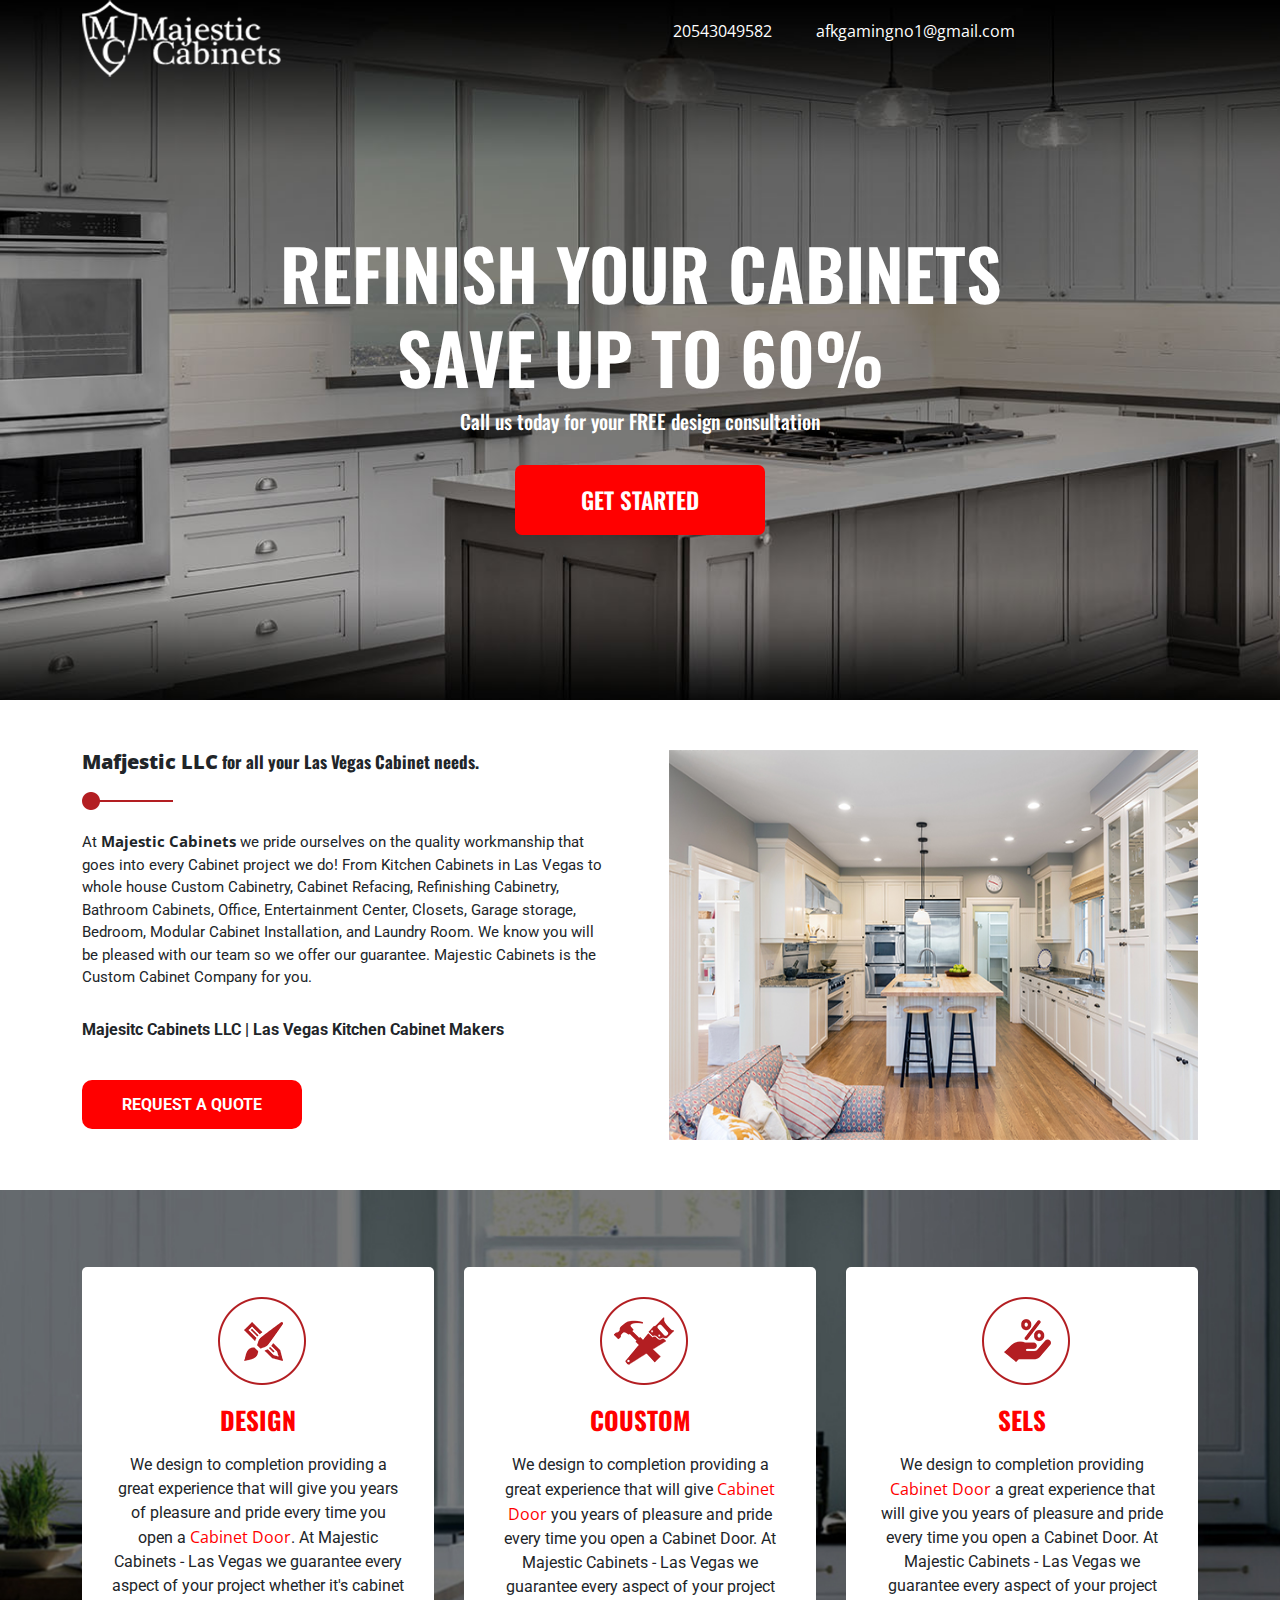
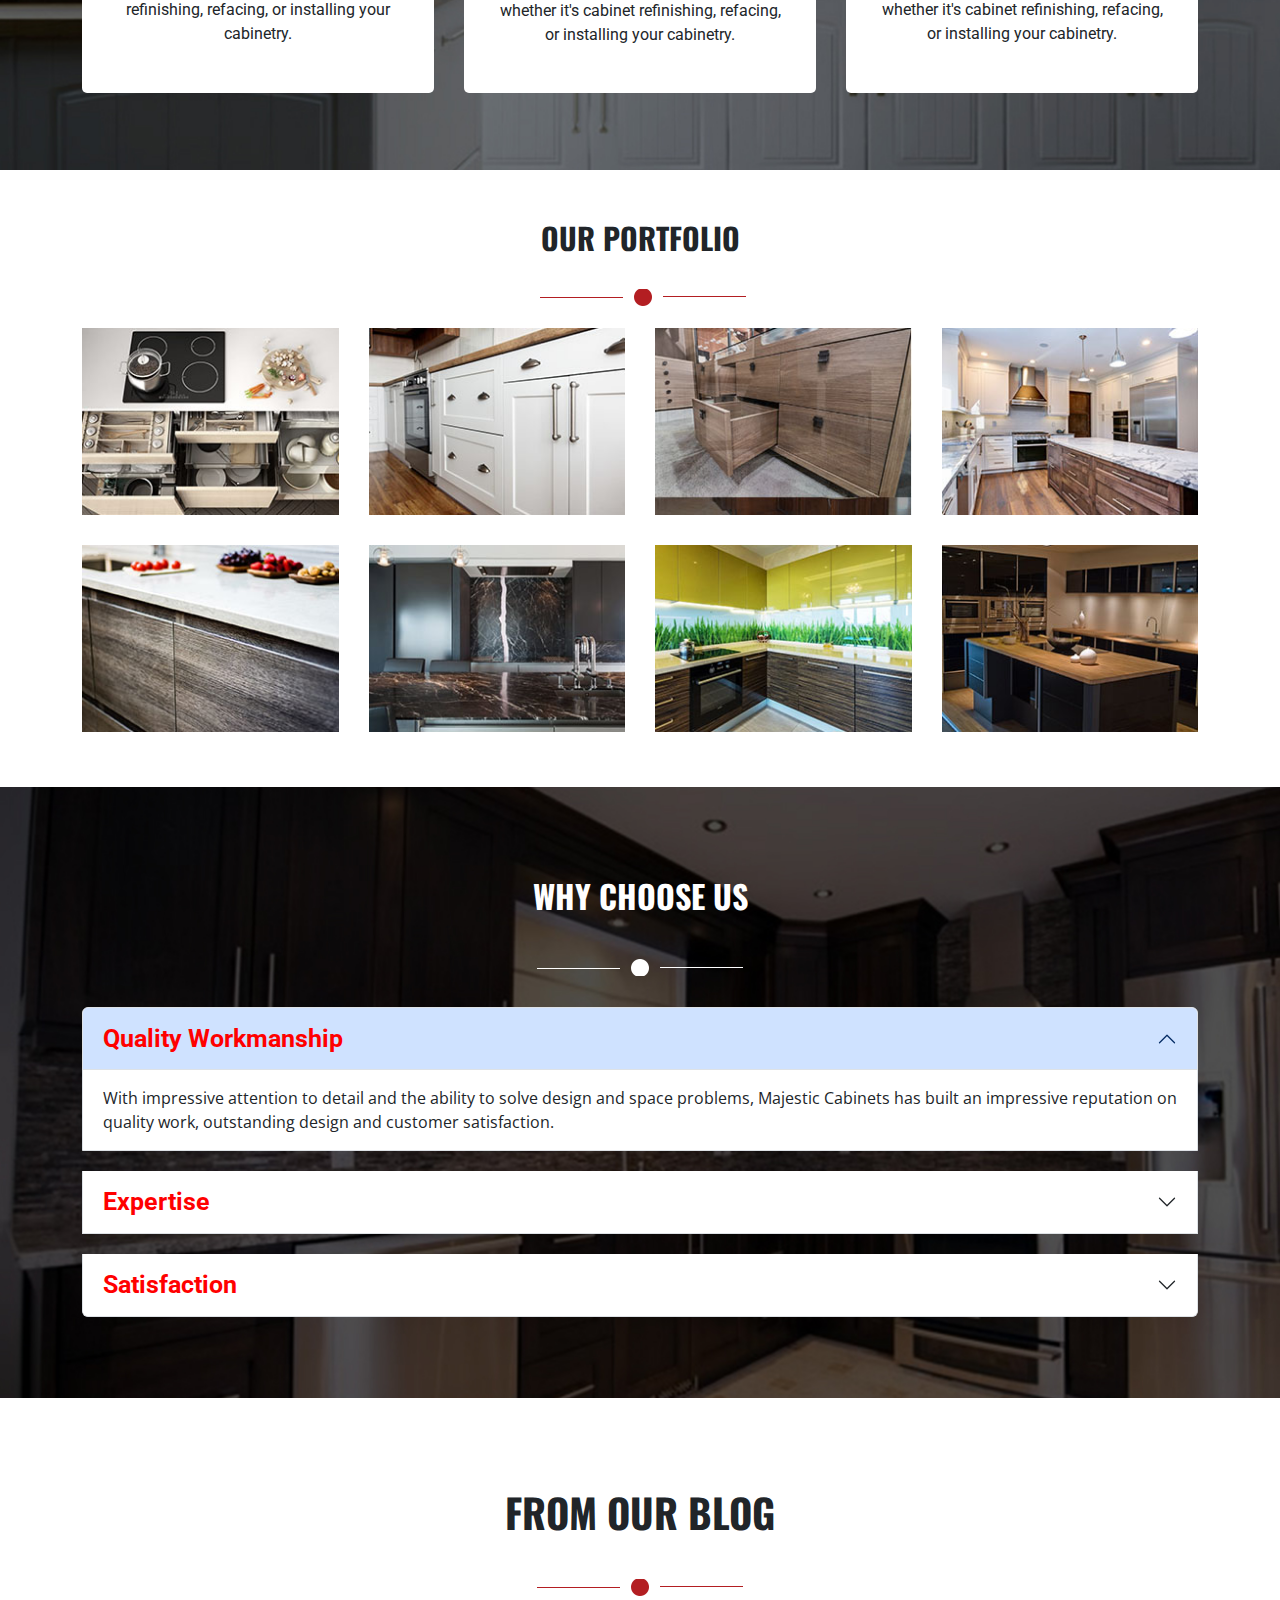
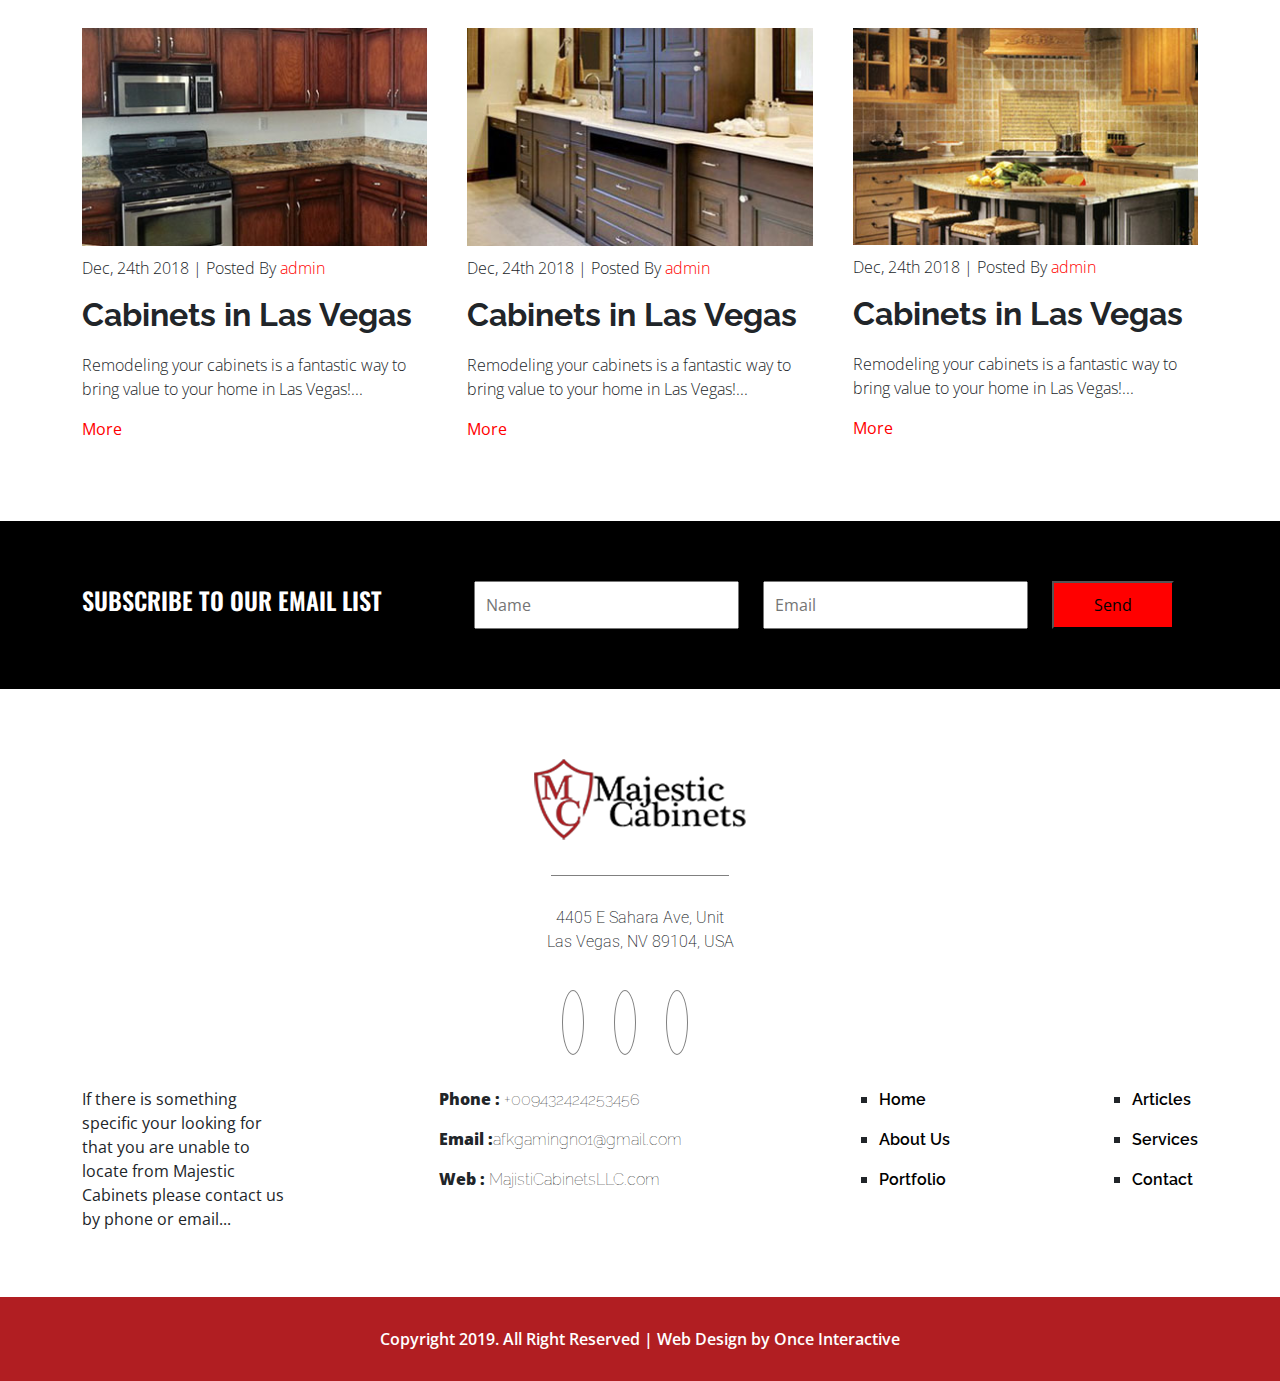
==== commit 1e0a57e3: "add all pages responsive new changes" ====
--- a/index.html
+++ b/index.html
@@ -85,12 +85,13 @@
             <div class="manu_bg" id="manu_bg">
                 <ul>
                     <a href="#"><i class="fa-solid fa-xmark" onclick="manu_hide()"></i></a>
+                    <li class="active_manu"><a href="#">Home</a></li>
                     <li><a href="about.html">About</a></li>
                     <li><a href="service.html">Services</a></li>
                     <li><a href="articale.html">Articale</a></li>
                     <li><a href="article_details.html">Articale Details</a></li>
                     <li><a href="portfolio.html">Portfolio</a></li>
-                    <li><a href="contact.html">Concat Us</a></li>
+                    <li><a href="contact.html">Contact Us</a></li>
                 </ul>
             </div>
         </div>
--- a/style.css
+++ b/style.css
@@ -24,6 +24,7 @@
 	padding-top: 16px;
 	border-radius: 10px;
 	display: none;
+	z-index: 1;
 }
 
 .mobile_manu .manu_bg {
@@ -302,7 +303,7 @@
 
 /* GALLARY SECTION START  */
 .main_gallary {
-	margin: 90px 0 0 0;
+	margin: 50px 0 0 0;
 	position: relative;
 }
 
@@ -325,7 +326,7 @@
 .main_gallary .container .gallary {
 	display: grid;
 	grid-template-columns: 1fr 1fr 1fr 1fr;
-	gap: 20px;
+	gap: 30px;
 }
 
 .main_gallary .container .gallary .img img {
@@ -423,7 +424,7 @@
 	background-image: url('images/accor.jpg');
 	background-size: cover;
 	padding: 90px 0;
-	margin-top: 100px;
+	margin-top: 55px;
 	margin-bottom: 90px;
 	height: 611px;
 }
@@ -501,6 +502,7 @@
 	background-color: black;
 	padding: 60px 0;
 	margin-bottom: 70px;
+	margin-top: 40px;
 
 }
 
@@ -1067,4 +1069,36 @@
 }
 
 
-
+/* portfolio section  */
+.main_gallary .hading2{
+	text-align: center;
+	margin-bottom: 30px;
+}
+.main_gallary .hading2 ul li{
+	display: inline-block;
+	padding-right: 20px;
+	padding-bottom: 10px;
+}
+.main_gallary .hading2 ul li a{
+	text-decoration: none;
+	color: black;
+	font-size: 20px;
+	font-weight: 500;
+	position: relative;
+}
+.main_gallary .hading2 ul li a:hover{
+	color: red;
+}
+.main_gallary .hading2 ul li a::after{
+	content: '';
+	position: absolute;
+	width: 100%;
+	height: 4px;
+	background-color: #00ff2f;
+	left: 0;
+	bottom: -10px;
+	opacity: 0;
+}
+.main_gallary .hading2 ul li:hover a::after{
+	opacity: 1;
+}--- a/responsiv.css
+++ b/responsiv.css
@@ -78,6 +78,13 @@
     }
 
     /* next section start  */
+    .majistic_section{
+        margin: 0 10px;
+
+    }
+    .majistic_section{
+        margin: 40px 0;
+    }
     .majistic_section .container .main_majistic {
         display: block;
     }
@@ -97,8 +104,10 @@
     }
 
     /* design section start  */
+
     .design_section .design .container .main_design {
         display: block;
+        margin: 0 10px;
     }
 
     .design_section .design .container .main_design .box-1 {
@@ -112,6 +121,7 @@
     /* gallary section start  */
     .main_gallary .container .gallary {
         display: block;
+        margin: 0 20px;
     }
 
     .main_gallary .container .gallary .img {
@@ -122,13 +132,16 @@
     .main_gallary .container .gallary .img {
         border-radius: 10px;
     }
-
+    .main_gallary .container .gallary .img 
     /* according section  */
     .according_section {
         height: 654px;
         padding: 0 10px;
 
     }
+    .according_section .container .main_according {
+        margin: 0 10px;
+    }
 
     /* form secction  */
     .from_section .container .main_from_blog {
@@ -138,12 +151,14 @@
 
 
     .from_section .container .main_from_blog .box-1 {
-        margin-bottom: 50px;
+        margin-bottom: 35px;
         border: 1px solid gray;
         border-radius: 10px;
         padding: 10px;
     }
-
+    .from_section .container .main_from_blog .box-1:last-child{
+        margin-bottom: 0;
+    }
     .from_section .container .main_from_blog .box-1 .img img {
         border-radius: 10px;
     }
@@ -152,6 +167,7 @@
     .subscribe_section .container .content_subscribes {
         display: block;
         text-align: center;
+        margin: 0 10px;
     }
 
     .subscribe_section .container .content_subscribes h2 {
@@ -180,9 +196,8 @@
         grid-template-columns: 1fr 1fr;
         gap: 31px;
     }
-
-    p {
-        /* text-align: justify; */
+    .main_footer .container .footer_start{
+        margin: 0 10px;
     }
 
     .subscribe_section .container .content_subscribes .input button {
@@ -590,6 +605,7 @@
     /* Angel section  */
     .angel_section .container .main_angel {
         display: block;
+        margin: 0 10px;
 
     }
 
@@ -600,6 +616,7 @@
     /* questions section  */
     .design_section2 .design2 .container .main_design2 {
         display: block;
+        margin: 0 10px;
     }
 
     .design_section2 .design2 .container .main_design2 .box-1 {
@@ -694,6 +711,7 @@
 @media only screen and (max-width: 767px) {
     .main_contact_section .container .contact_form {
         display: block;
+        margin: 0 10px;
     }
 
     .main_contact_section .container .contact_form .right_side {
@@ -728,6 +746,9 @@
 
 /* Articale section start  */
 @media only screen and (max-width: 767px) {
+    .main_section {
+        margin: 40px 10px;
+    }
     .main_section .container .main_article {
         display: block;
     }
@@ -744,4 +765,7 @@
         height: 250px;
 
     }
+    .main_section .container .main_article .left_side .item-1 .hading h3::after{
+        width: 47%;
+    }
 }